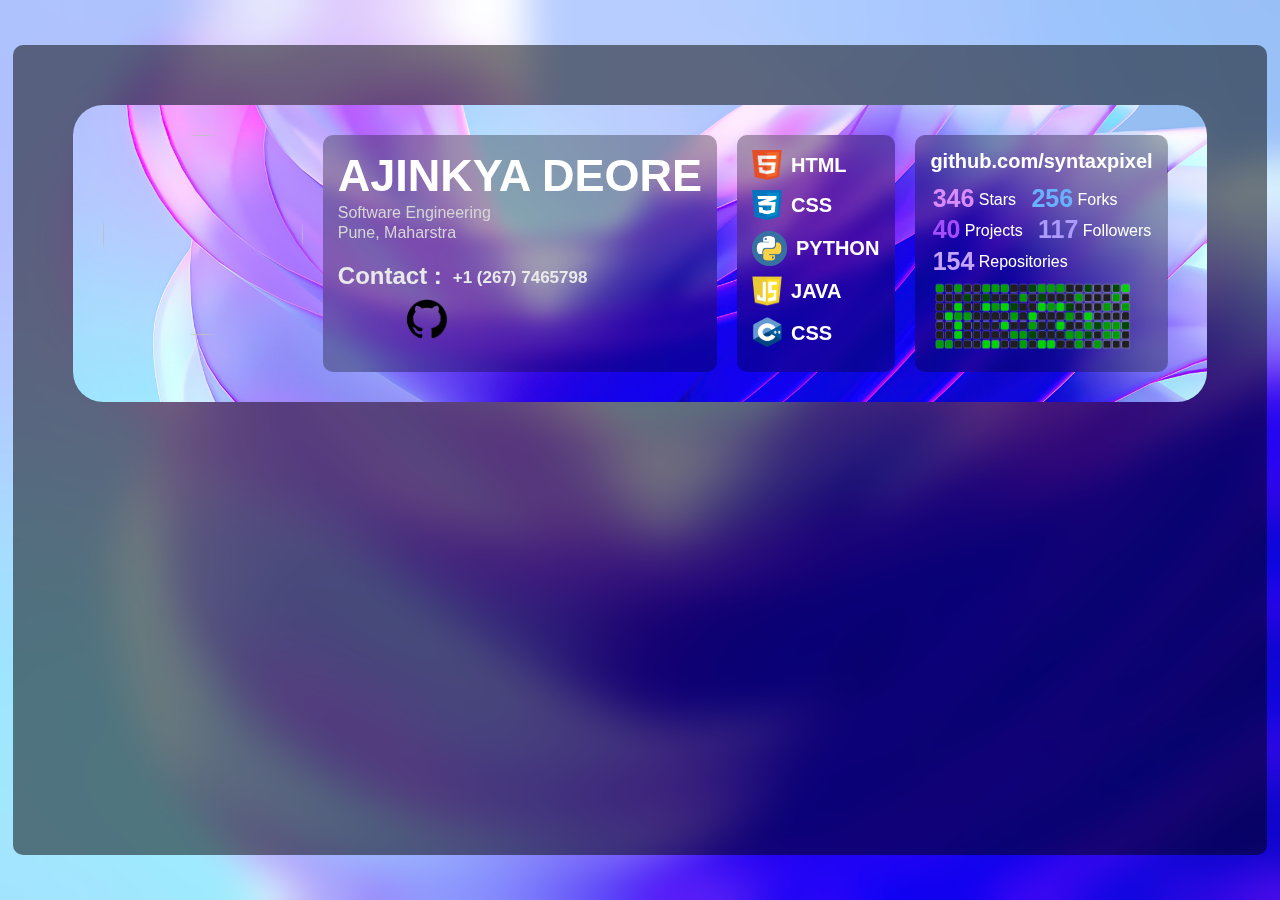
==== ProfileHTML-main/Profile/test.html @ 7f7303dc "Add files via upload" ====
<!DOCTYPE html>
<html lang="en">
<head>
    <meta charset="UTF-8">
    <meta name="viewport" content="width=device-width, initial-scale=1.0">
    <title>Document</title>
    <link rel="stylesheet" href=" style.css">

</head>

<body>
        <div class="container">
            <div class="box">
                <div class="profile-header">
                    <img height="200px" width="200px" style="clip-path: circle();" src="https://static.vecteezy.com/system/resources/previews/020/765/399/original/default-profile-account-unknown-icon-black-silhouette-free-vector.jpg" alt="">
                    <div class="text1">
                    <h1 style="margin-bottom: 2px;">AJINKYA DEORE</h1>
                    <p style="margin-bottom: 2px; color: rgb(213, 213, 213);">Software Engineering</p>
                    <p style="margin-bottom: 2px; color: rgb(213, 213, 213);">Pune, Maharstra</p>
                    <div class="Contact">
                        <p style="margin-top: 5%; font-size: 24px; color: #e9e9e9;"> <b>Contact :</b></p>
                        <p style="margin-top: 24px; font-size: 17px; color: #e9e9e9; margin-left: 3%;"><b>+1 (267) 7465798</b></p>  
                    </div>

                    <table>
                        <tr style="padding: 0;">
                            <td style="height: 64; width: 59px">
                                <a href="">
                                    <img class="profiles-log0" style="height: 53px; margin-top: 7px;"
                                    src="https://th.bing.com/th/id/R.11f1bc399cf00bf9d989ba6133cbd03c?rik=01lnZulBuA8jnQ&riu=http%3a%2f%2fpngimg.com%2fuploads%2fgmail_logo%2fgmail_logo_PNG12.png&ehk=Mhsx4Y5wrusNTFOgK8skfdXnVeV3a0JAvZN%2fj%2byOw2k%3d&risl=&pid=ImgRaw&r=0" alt="">
                                </a>
                            </td>
                            <td style="height: 64; width: 59px; padding: 0;">
                                <a href="https://github.com/syntaxpixel">
                                <img class="profiles-log0" style="margin-top: 7px;" height="40px" 
                                src="images/Github-Logo-Transparent-Background-PNG.png" alt="">
                                    </a>
                            </td>
                            <td style="height: 64; width: 50px; padding: 0;">
                                <a href="https://in.linkedin.com/">
                                <img class="profiles-log0" style="margin-top: 7px;" height="48px" 
                                src="https://icon-library.com/images/linkedin-icon-black-and-white/linkedin-icon-black-and-white-4.jpg" alt="">
                                    </a>
                            </td>
                            <td style="height: 64; width: 50px; padding: 0;">
                                <a href="https://x.com/">
                                <img class="profiles-log0" style="margin-top: 7px;" height="38px" 
                                src="https://cdn.freelogovectors.net/wp-content/uploads/2023/07/x-logo-twitter-freelogovectors.net_.png" alt="">
                                    </a>
                            </td>
                            <td>
                                <a href="https://www.facebook.com/">
                                <img class="profiles-log0" style="margin-top: 7px;" height="55px" 
                                src="https://libertywalk.shop/wp-content/uploads/2022/12/facebook-black.png" alt="">
                                    </a>
                            </td>
                        </tr>

                    </table>

                    </div>
                    <div class="text2">

                        <div class="skills-logo">
                            <a style="margin-right: 7%;" href="https://html.spec.whatwg.org/">
                            <img class="skills-logo-img" width="30px" height="30px"  src="images/html-logo.png" alt="">
                            </a> 
                            <h2 style="margin-top: 3%;">HTML</h2>
                        </div>
                        
                        <div class="skills-logo">
                            <a style=" margin-right: 7%;" href="https://www.w3.org/Style/CSS/">
                            <img class="skills-logo-img" width="30px" height="30px"  src="images/CSS-logo.png" alt="">
                            </a> 
                            <h2 style="margin-top: 3%;">CSS</h2>
                        </div>

                        <div class="skills-logo">
                            <a style=" margin-right: 7%;" href=" https://www.python.org/">
                            <img class="skills-logo-img" width="35px" height="35px"  src="images/sptl9xbk.png"  alt="">
                            </a> 
                            <h2 style="margin-top: 5%; margin-right: 10px;">PYTHON</h2>
                        </div>

                        <div class="skills-logo">
                            <a style="margin-right: 7%;" href="https://developer.mozilla.org/en-US/docs/Web/JavaScript">
                            <img class="skills-logo-img" width="30px" height="30px"  src="images/JAVAlogo.png" alt="">
                            </a> 
                            <h2 style="margin-top: 3%;">JAVA</h2>
                        </div>

                        <div class="skills-logo">
                            <a style="margin-right: 7%;" href="https://isocpp.org/">
                            <img class="skills-logo-img" width="30px" height="30px"  src="images/C-logo.png" alt="">
                            </a> 
                            <h2 style="margin-top: 4%;">CSS</h2>
                        </div>

                    </div>

                    <div class="text3"> 
                        <a style="font-size: 20px; font-family: sans-serif; text-decoration: none; color: white;" href="https://github.com/syntaxpixel"><b>github.com/syntaxpixel</b></a>
                        <div class="github-info">
                            <p style="color: #D98CFEff; font-size: 25px;"><b>346</b></p>
                            <p style="margin-left: 2%; margin-top: 3%;">Stars</p>
                            <p style="color: rgb(105, 178, 255); font-size: 25px; margin-left: 7%;"><b>256</b></p>
                            <p style="margin-left: 2%; margin-top: 3%;">Forks</p>
                        </div>
                        <div class="github-info2">
                            <p style="color: #A54DFB; font-size: 25px;"><b>40</b></p>
                            <p style="margin-left: 2%; margin-top: 3%;">Projects</p>
                            <p style="color: #AC9AFC; font-size: 25px; margin-left: 7%;"><b>117</b></p>
                            <p style="margin-left: 2%; margin-top: 3%;">Followers</p>

                        </div>

                        <div class="github-info3">
                            <p style="color: #C5A2FD; font-size: 25px;"><b>154</b></p>
                            <p style="margin-left: 2%; margin-top: 3%;">Repositories</p>
                        </div>

                        <div class="github-graph">
                            <img style="margin-left: 2%; margin-top: 3%; margin-bottom: 0;" height="68px" src="images/1734861878312(1).png" alt="">
                        </div>




                    </div>
    
    
                </div>
            </div>
        </div>
</body>
</html>
---- ProfileHTML-main/Profile/style.css ----
html {
    box-sizing: border-box;
    font-family: Arial, Helvetica, sans-serif;
}
*,
*::before,
*::after {
    box-sizing: inherit;
    margin: 0;
    padding: 0;
}

:root {
    --primary-bg: #171717;
    --secondary-bg: #262626;
    --accent-bg: #4f46e5;

    --primary-color: #fff;
    --secondary-color: rgba(255,255,255, 70%);
    --accent-color: #818cf8;

    --border-color: rgba(255,255,255, 30%);
    
    --username-size: 32px;
    --title-size: 28px;
    --subtitle: 24px;
}

body {
    background-image: url(images/banner.jpg);
    background-size: cover;
}


.container {
    height: 100vh;
    backdrop-filter: blur(20px);
    
    display: flex;
    justify-content: center;
    align-items: center;
}


.box {
    color: white;
    width: 180vh;
    backdrop-filter: blur(20px);
    height: 90vh;
    background-color: rgba(0, 0, 0, 0.5);
    padding: 50px;
    margin:1%;
border-radius: 10px;}

.profile-header {
    backdrop-filter: blur(20px);
    background: url(images/banner.jpg) center;
    background-size: cover;
    margin: 10px;
    border-radius: 30px;
    position: relative; 
    padding: 30px;
    display: flex;
    font-family: sans-serif;
}

.text1 {
    backdrop-filter: blur(10px);
background: rgba(0, 0, 0, 0.3);
display: flex; flex-direction: column;
margin-left: 20px;
padding: 15px;
border-radius: 10px;
}

.text2 {
    backdrop-filter: blur(10px);
background: rgba(0, 0, 0, 0.3);
display: flex; flex-direction: column;
margin-left: 20px;
/* padding: 15px; */
padding-top: 15px;
padding-right: 15px;
padding-bottom: 15px;
padding-left: 15px;
border-radius: 10px;}
/* line-height: 50px;} */

.text3 {
backdrop-filter: blur(10px);
background: rgba(0, 0, 0, 0.3);
display: flex; flex-direction: column;
margin-left: 20px;
padding: 15px;
border-radius: 10px;}
/* line-height: 50px;} */

.skills-logo {display: flex;
margin-bottom: 5%;}

h1 {font-size: 45px;}
h2 {font-size: 20px;}

.hvr-grow {
    display: inline-block;
    vertical-align: middle;
    -webkit-transform: perspective(1px) translateZ(0);
    transform: perspective(1px) translateZ(0);
    box-shadow: 0 0 1px rgba(0, 0, 0, 0);
    -webkit-transition-duration: 0.3s;
    transition-duration: 0.3s;
    -webkit-transition-property: transform;
    transition-property: transform;
  }
  .hvr-grow:hover, .hvr-grow:focus, .hvr-grow:active {
    -webkit-transform: scale(1.1);
    transform: scale(1.1);
}

.profiles-log0 {
    transition: 0.2s;
  }
  .profiles-log0:hover {  transform: scale(1.2); }

.skills-logo-img {
    
        transition: all .2s ease-in-out;
      }
      .skills-logo-img:hover {  transform: scale(1.2); }
    

.github-info {display: flex; float: left;
padding-top: 5%;
padding-left: 1%;}

.github-info2 {display: flex;
    padding-top: 1%;
    padding-left: 1%;}

    .github-info3 {display: flex;
        padding-top: 1%;
        padding-left: 1%;}
    

.Contact {display: flex;}
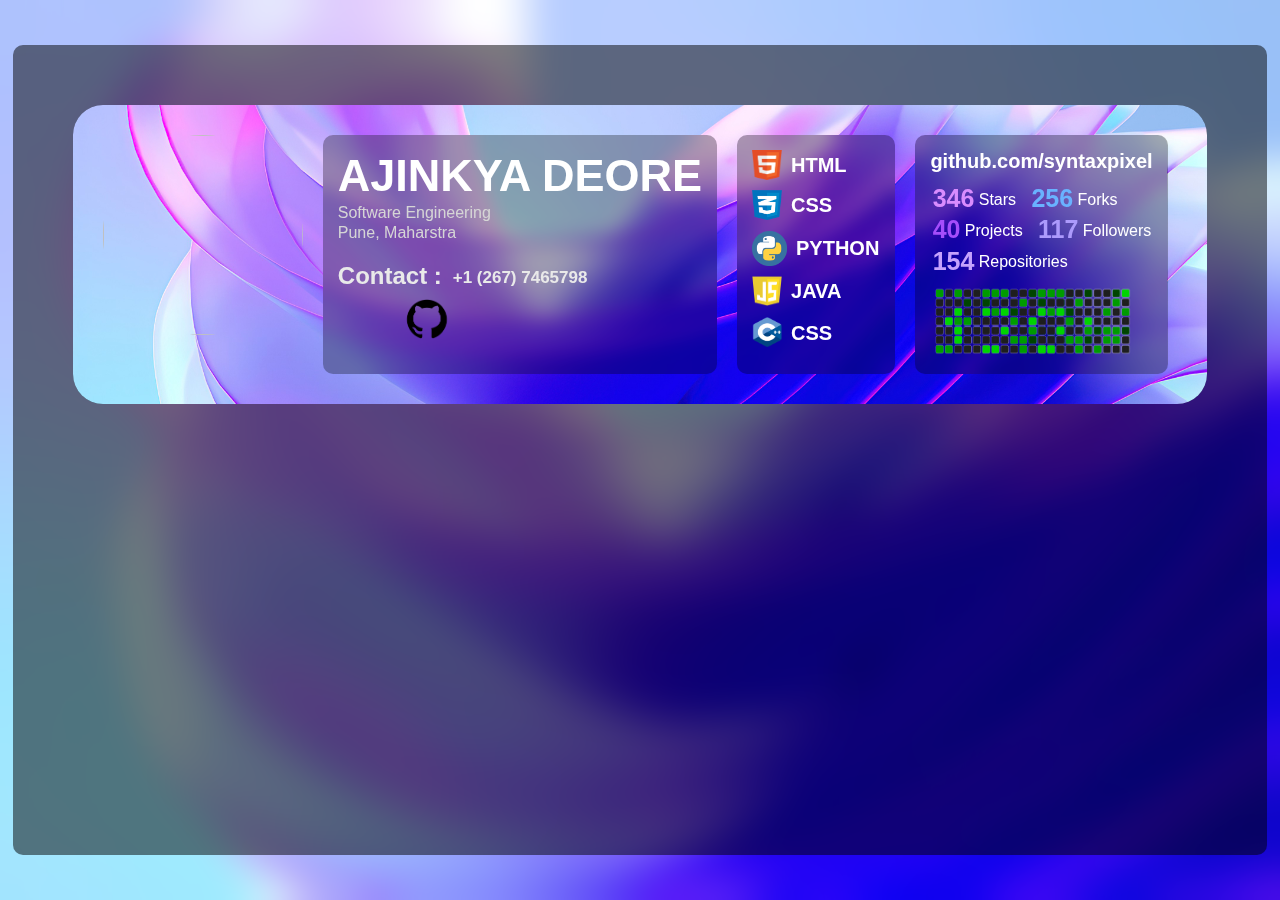
==== commit 34daa5eb: "test" ====
--- a/ProfileHTML-main/Profile/test.html
+++ b/ProfileHTML-main/Profile/test.html
@@ -120,7 +120,7 @@
                         </div>
 
                         <div class="github-graph">
-                            <img style="margin-left: 2%; margin-top: 3%; margin-bottom: 0;" height="68px" src="images/1734861878312(1).png" alt="">
+                            <img style="margin-left: 2%; margin-top: 5%; margin-bottom: 0;" height="68px" src="images/1734861878312(1).png" alt="">
                         </div>
 
 
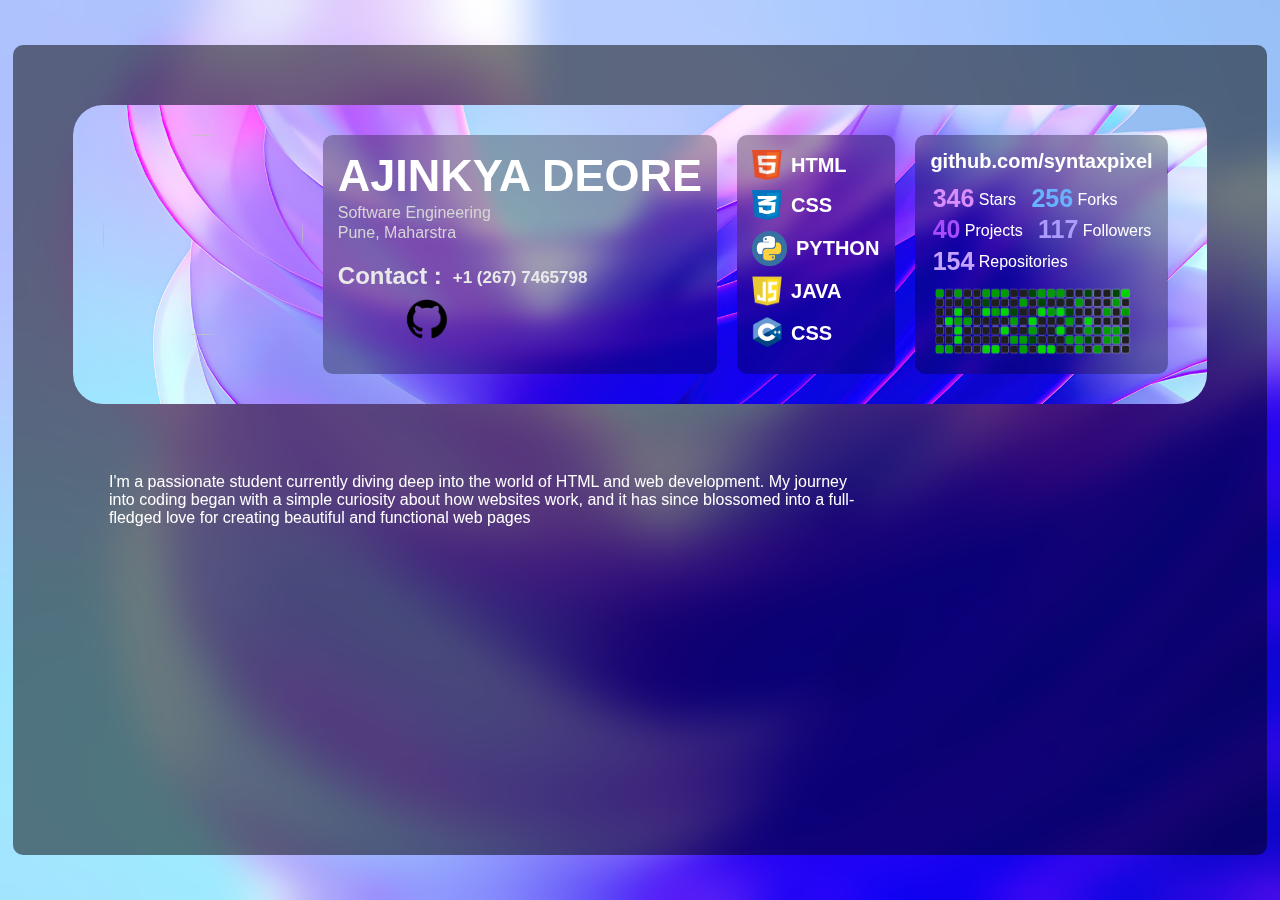
==== commit 22a49e5a: "test" ====
--- a/ProfileHTML-main/Profile/test.html
+++ b/ProfileHTML-main/Profile/test.html
@@ -5,6 +5,10 @@
     <meta name="viewport" content="width=device-width, initial-scale=1.0">
     <title>Document</title>
     <link rel="stylesheet" href=" style.css">
+    <link href="https://fonts.googleapis.com/css2?family=Pacifico&display=swap" rel="stylesheet">
+    <link rel="preconnect" href="https://fonts.googleapis.com">
+    <link rel="preconnect" href="https://fonts.gstatic.com" crossorigin>
+    <link href="https://fonts.googleapis.com/css2?family=Kalam:wght@300;400;700&display=swap" rel="stylesheet">
 
 </head>
 
@@ -128,8 +132,8 @@
 
                     </div>
     
-    
                 </div>
+                <p style="margin-top: 6%; margin-left: 4%; margin-right: 30%; "Kalam", serif; font-size: 20px; color: rgb(207, 207, 207);">I'm a passionate student currently diving deep into the world of HTML and web development. My journey into coding began with a simple curiosity about how websites work, and it has since blossomed into a full-fledged love for creating beautiful and functional web pages</p>
             </div>
         </div>
 </body>
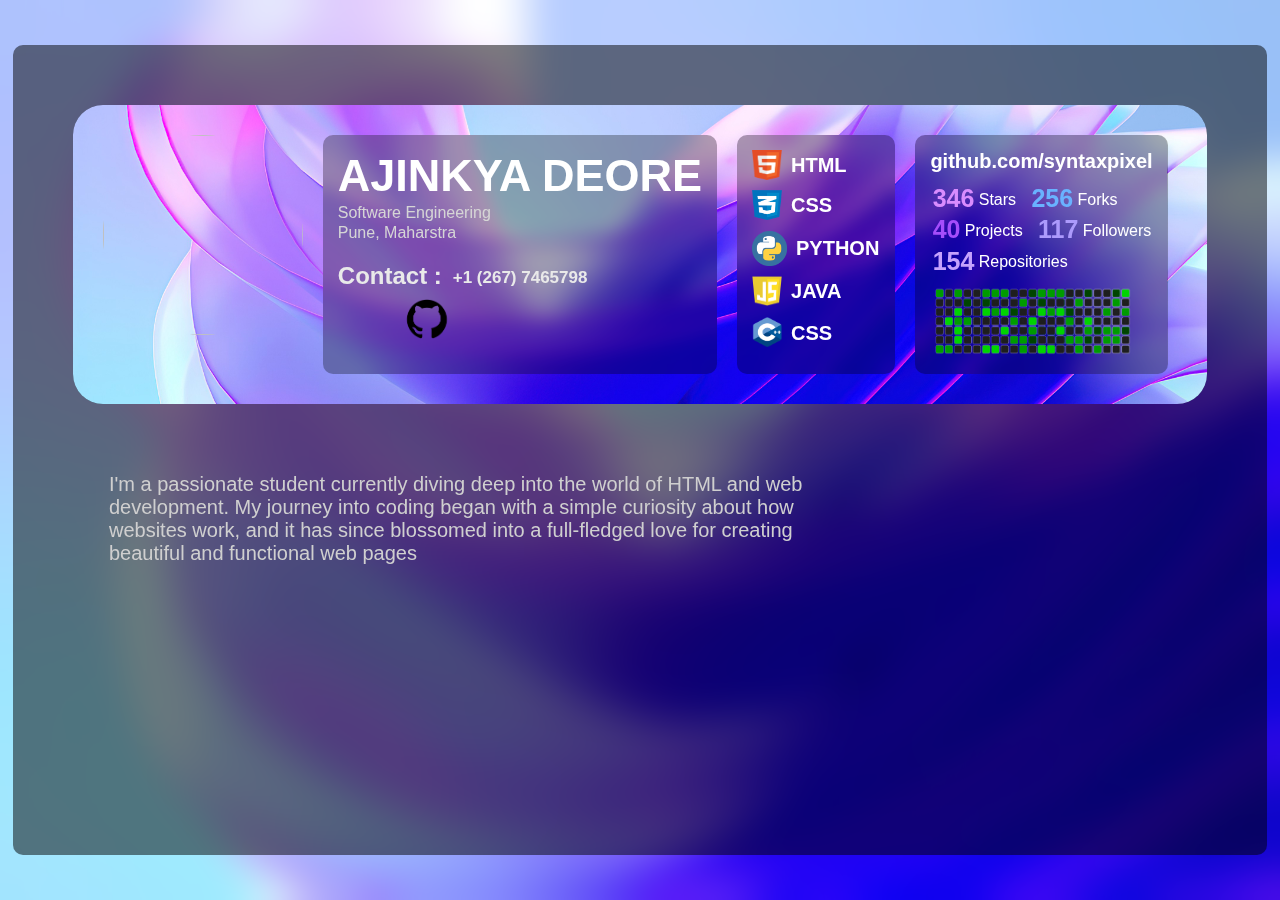
==== commit 005266b3: "test" ====
--- a/ProfileHTML-main/Profile/test.html
+++ b/ProfileHTML-main/Profile/test.html
@@ -132,8 +132,8 @@
 
                     </div>
     
-                </div>
-                <p style="margin-top: 6%; margin-left: 4%; margin-right: 30%; "Kalam", serif; font-size: 20px; color: rgb(207, 207, 207);">I'm a passionate student currently diving deep into the world of HTML and web development. My journey into coding began with a simple curiosity about how websites work, and it has since blossomed into a full-fledged love for creating beautiful and functional web pages</p>
+                </div> 
+                <p style="margin-top: 6%; margin-left: 4%; margin-right: 30%;  font-size: 20px; color: rgb(207, 207, 207);">I'm a passionate student currently diving deep into the world of HTML and web development. My journey into coding began with a simple curiosity about how websites work, and it has since blossomed into a full-fledged love for creating beautiful and functional web pages</p>
             </div>
         </div>
 </body>
